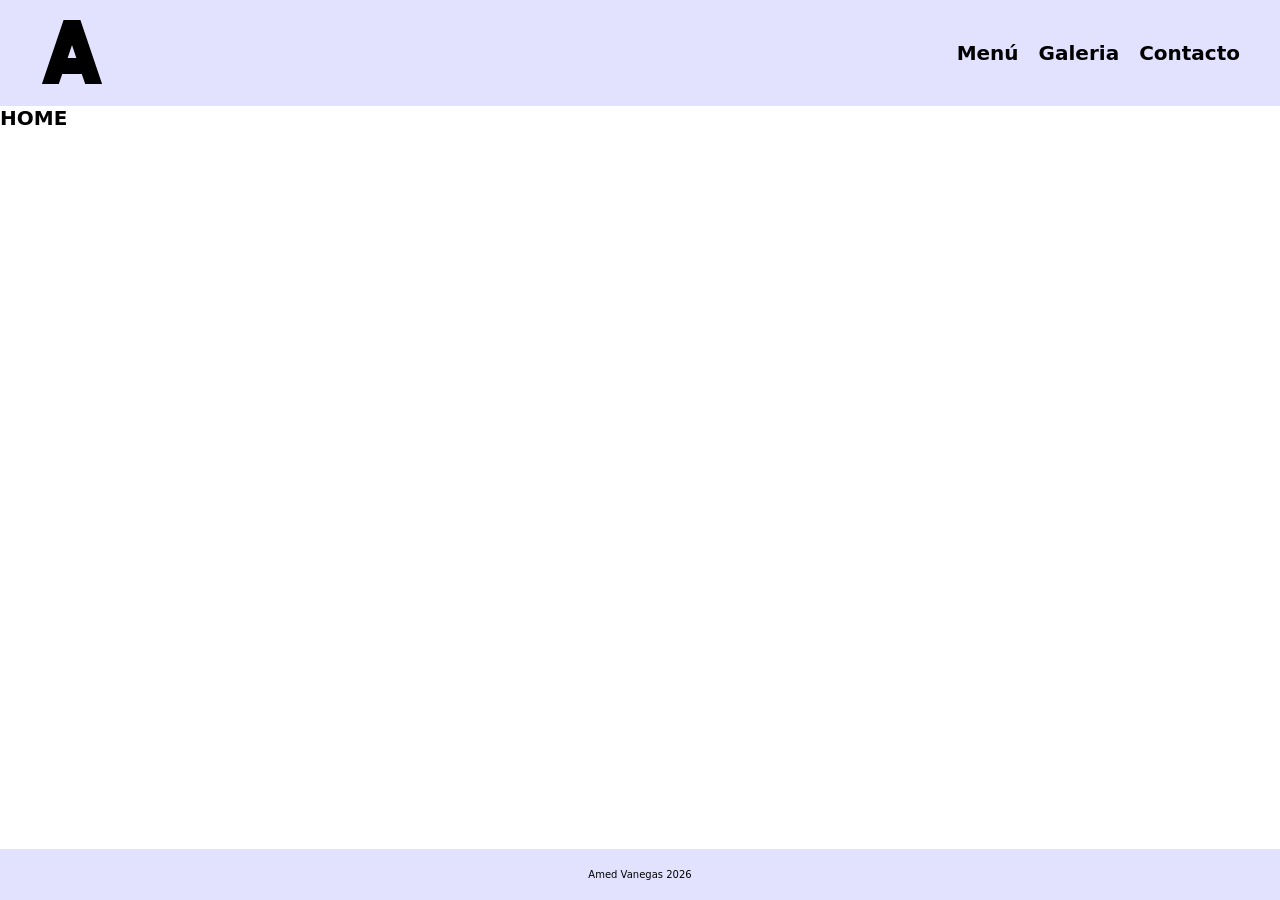
==== index.html @ 14c74140 "header y footer" ====
<!DOCTYPE html>
<html lang="en">

<head>
    <meta charset="UTF-8">
    <meta name="viewport" content="width=device-width, initial-scale=1.0">
    <title>Document</title>
    <link rel="stylesheet" href="/home.css">
    <link rel="stylesheet" href="styles.css ">
</head>

<body>

    <header>
        <nav>

            <div>

                <span class="logo"><img src="/images/a-svgrepo-com.svg" alt=""></span>

            </div>
            <div>
                <ul class="menu_list">
                    <li><a  href="/index.html" class="menu_item">Menú</a></li>
                    <li><a href="/galeria.html" class="menu_item">Galeria</a></li>
                    <li><a href="contacto.html" class="menu_item">Contacto</a></li>


                </ul>

            </div>
        </nav>
    </header>


    <main>
        <h1>HOME</h1>


    </main>


    <footer>

        <p>Amed Vanegas 2026</p>

    </footer>

</body>

</html>
---- styles.css ----
* {
    margin: 0;
    padding: 0;
    box-sizing: border-box;
}

html {
    font-size: 62.5%;
    font-family: system-ui, -apple-system, BlinkMacSystemFont, 'Segoe UI', Roboto, Oxygen, Ubuntu, Cantarell, 'Open Sans', 'Helvetica Neue', sans-serif;
}

.logo {
    padding: 0;
    height: 50px;
    width: 50px;
    display: inline-block;

}

header>nav {
    display: flex;
    padding: 20px 40px;
    background-color: burlywood;
    justify-content: space-between;
    align-items: center;
    background-color: rgb(226, 226, 266);
}

.menu_list {
    display: flex;
    list-style: none;
    gap: 20px;
    justify-content: space-around;
}

.menu_item {
    color: black;
    font-weight: bold;
    font-size: 2rem;

}



body {
    display: flex;
    flex-direction: column;
    min-height: 100vh;

}

a {
    text-decoration: none;

}


footer{
    padding: 20px;
    background-color: rgb(226, 226, 266);
    text-align: center;
    margin-top: auto;
    font-family: 2rem;
}
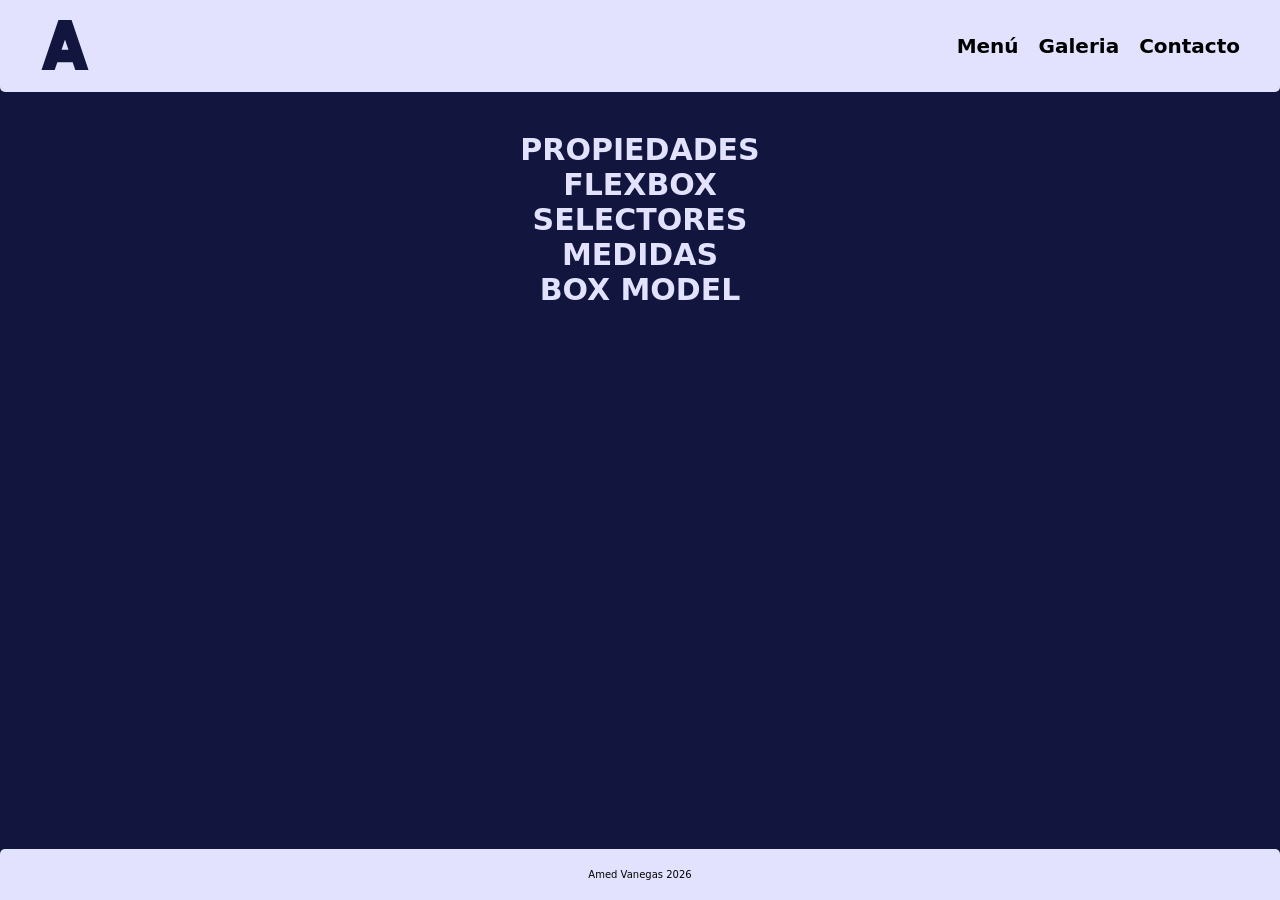
==== commit f2ceb8d8: "galeria completa" ====
--- a/index.html
+++ b/index.html
@@ -16,12 +16,12 @@
 
             <div>
 
-                <span class="logo"><img src="/images/a-svgrepo-com.svg" alt=""></span>
+                <span class="logo"><img src="/images/AZUL.svg" alt=""></span>
 
             </div>
             <div>
                 <ul class="menu_list">
-                    <li><a  href="/index.html" class="menu_item">Menú</a></li>
+                    <li><a href="/index.html" class="menu_item">Menú</a></li>
                     <li><a href="/galeria.html" class="menu_item">Galeria</a></li>
                     <li><a href="contacto.html" class="menu_item">Contacto</a></li>
 
@@ -34,8 +34,25 @@
 
 
     <main>
-        <h1>HOME</h1>
+        <section>
+            <h1>PROPIEDADES</h1>
 
+        </section>
+        <section>
+            <h1>FLEXBOX</h1>
+
+        </section>
+        <section>
+            <h1>SELECTORES</h1>
+
+        </section>
+              <h1>MEDIDAS</h1>
+
+        <section> 
+            <h1>BOX MODEL</h1>
+
+        </section>
+       
 
     </main>
 
--- a/styles.css
+++ b/styles.css
@@ -15,6 +15,13 @@
     width: 50px;
     display: inline-block;
 
+
+}
+
+.logo > img{
+
+    width: 50px;
+    height: 50px;
 }
 
 header>nav {
@@ -24,7 +31,10 @@
     justify-content: space-between;
     align-items: center;
     background-color: rgb(226, 226, 266);
+    border-radius: 0 0 5px 5px;
 }
+
+
 
 .menu_list {
     display: flex;
@@ -46,7 +56,22 @@
     display: flex;
     flex-direction: column;
     min-height: 100vh;
+    background-color: rgb(18, 21, 61);
+    
 
+}
+main{
+    margin: 4rem 2rem;
+}
+
+
+p, h1{
+    color: rgb(226, 226, 266);
+}
+
+h1{
+    font-size: 3rem;
+    text-align: center;
 }
 
 a {
@@ -61,4 +86,10 @@
     text-align: center;
     margin-top: auto;
     font-family: 2rem;
+    border-radius: 5px 5px 0 0;
+    
+}
+
+footer>p{
+    color: black
 }
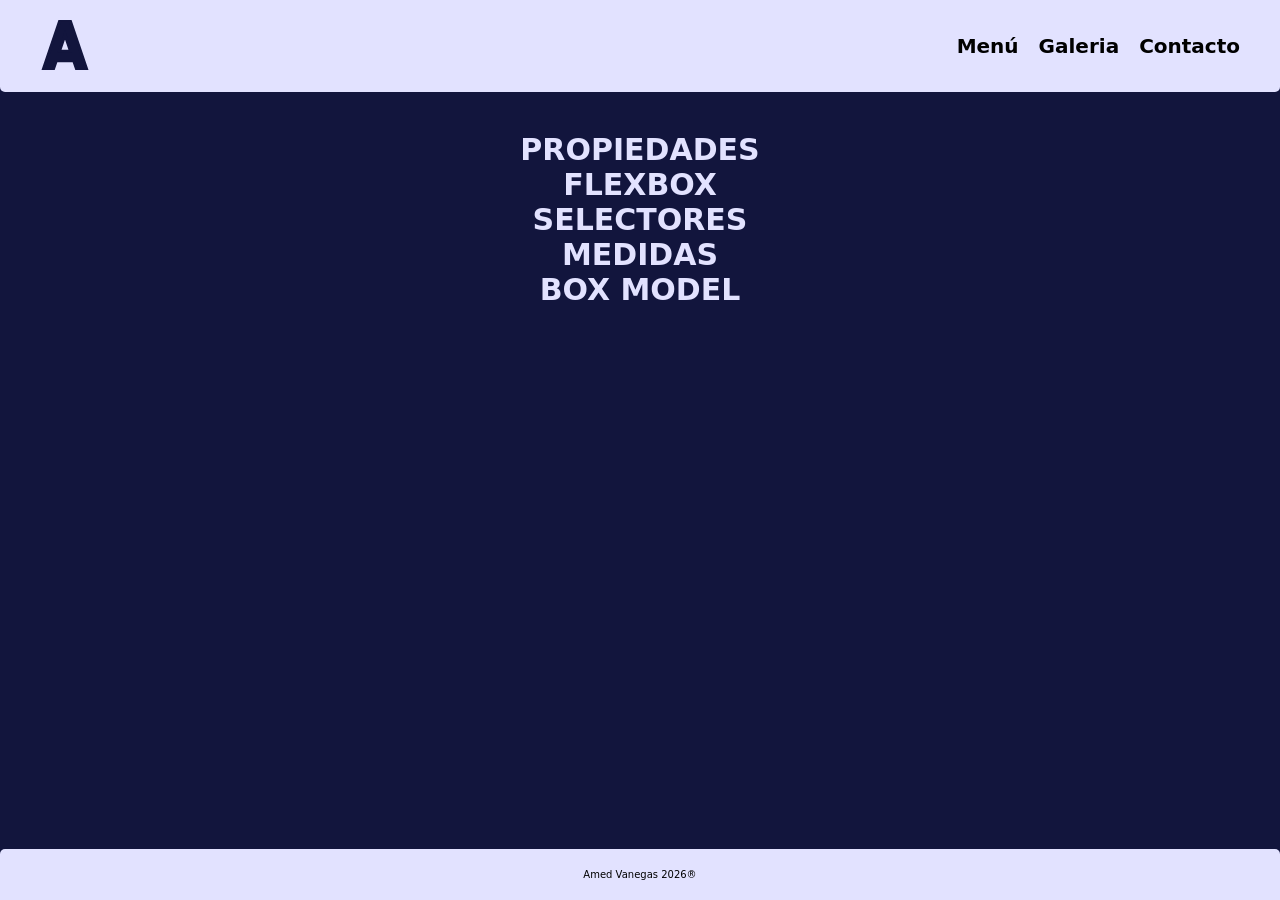
==== commit 41e859d0: "header y footer en todas las paginas, formulario con diseño, todas las paginas linkeadas" ====
--- a/index.html
+++ b/index.html
@@ -4,7 +4,7 @@
 <head>
     <meta charset="UTF-8">
     <meta name="viewport" content="width=device-width, initial-scale=1.0">
-    <title>Document</title>
+    <title>Menú</title>
     <link rel="stylesheet" href="/home.css">
     <link rel="stylesheet" href="styles.css ">
 </head>
@@ -59,7 +59,7 @@
 
     <footer>
 
-        <p>Amed Vanegas 2026</p>
+        <p>Amed Vanegas 2026®</p>
 
     </footer>
 
--- a/styles.css
+++ b/styles.css
@@ -72,6 +72,7 @@
 h1{
     font-size: 3rem;
     text-align: center;
+
 }
 
 a {
@@ -85,7 +86,6 @@
     background-color: rgb(226, 226, 266);
     text-align: center;
     margin-top: auto;
-    font-family: 2rem;
     border-radius: 5px 5px 0 0;
     
 }
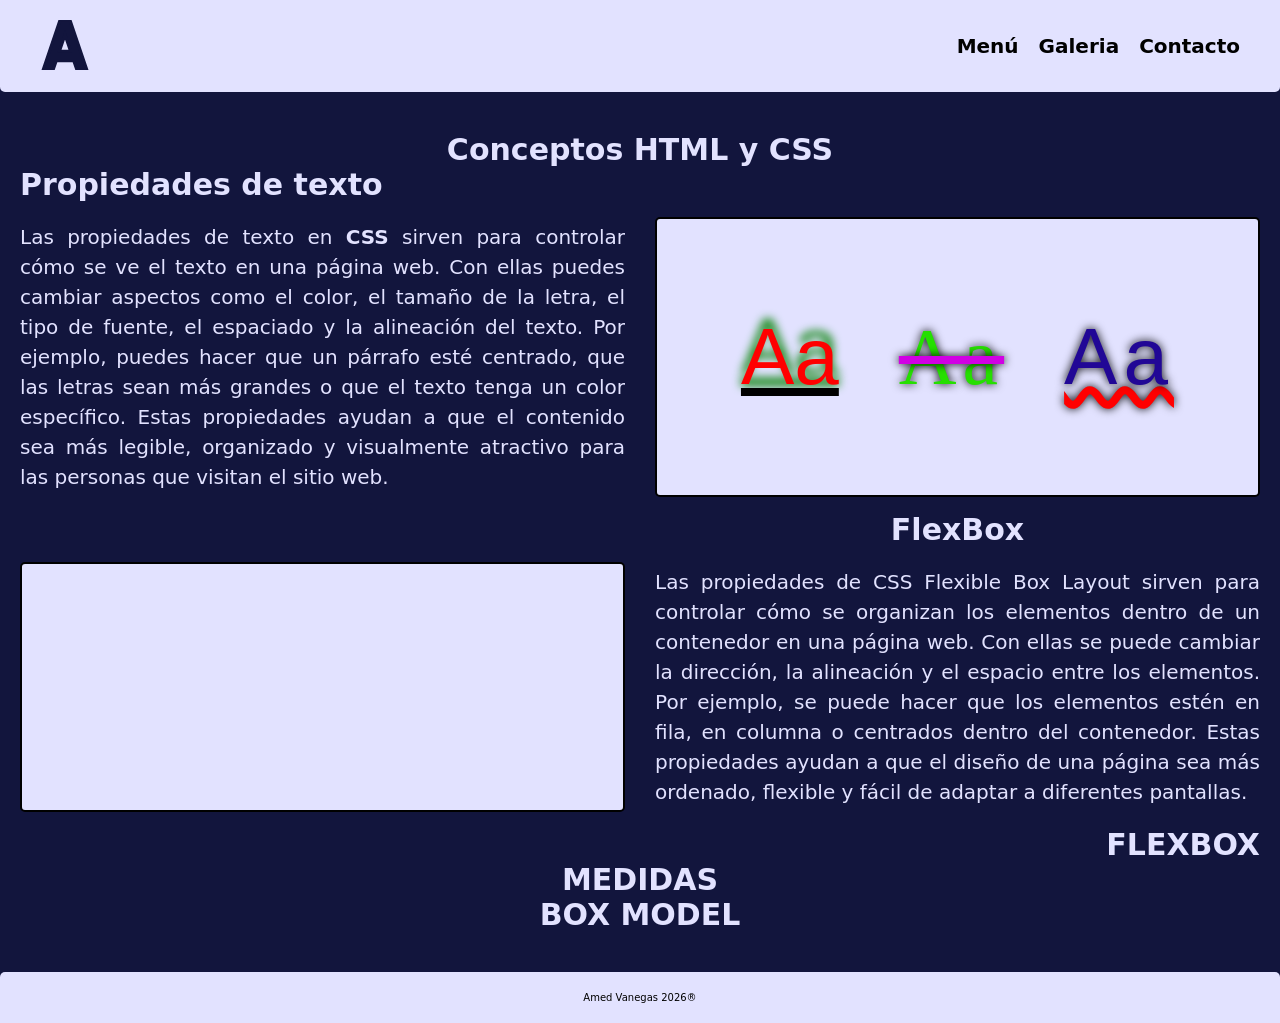
==== commit cdafd803: "menu terminado a la mitad" ====
--- a/index.html
+++ b/index.html
@@ -5,8 +5,9 @@
     <meta charset="UTF-8">
     <meta name="viewport" content="width=device-width, initial-scale=1.0">
     <title>Menú</title>
+    <link rel="stylesheet" href="styles.css ">
     <link rel="stylesheet" href="/home.css">
-    <link rel="stylesheet" href="styles.css ">
+
 </head>
 
 <body>
@@ -34,25 +35,78 @@
 
 
     <main>
-        <section>
-            <h1>PROPIEDADES</h1>
+
+        <h1>Conceptos HTML y CSS</h1>
+        <section class="pt">
+            <div class="text_half">
+                <h2>Propiedades de texto</h2>
+                <p>Las propiedades de texto en <span>CSS</span> sirven para controlar cómo se ve el texto en una página
+                    web. Con
+                    ellas puedes cambiar aspectos como el color, el tamaño de la letra, el tipo de fuente, el espaciado
+                    y la alineación del texto. Por ejemplo, puedes hacer que un párrafo esté centrado, que las letras
+                    sean más grandes o que el texto tenga un color específico. Estas propiedades ayudan a que el
+                    contenido sea más legible, organizado y visualmente atractivo para las personas que visitan el sitio
+                    web.</p>
+            </div>
+
+            <div class="graph">
+
+                <p class="ejm1">
+                    Aa
+
+                </p>
+                <p class="ejm2">
+
+                    Aa
+                </p>
+                <p class="ejm3">
+
+                    Aa
+
+                </p>
+
+
+
+            </div>
 
         </section>
+
+        <section class="ptder">
+            <div class="text_half">
+                <h1>FlexBox</h1>
+                <p>Las propiedades de CSS Flexible Box Layout sirven para controlar cómo se organizan los elementos
+                    dentro
+                    de un contenedor en una página web. Con ellas se puede cambiar la dirección, la alineación y el
+                    espacio
+                    entre los elementos. Por ejemplo, se puede hacer que los elementos estén en fila, en columna o
+                    centrados
+                    dentro del contenedor. Estas propiedades ayudan a que el diseño de una página sea más ordenado,
+                    flexible
+                    y fácil de adaptar a diferentes pantallas.</p>
+            </div>
+            <div class="graphic">
+
+                <div></div>
+                <div></div>
+                <div></div>
+
+
+
+
+            </div>
+        </section>
+
         <section>
-            <h1>FLEXBOX</h1>
+            <h1 class="der">FLEXBOX</h1>
 
         </section>
+        <h1>MEDIDAS</h1>
+
         <section>
-            <h1>SELECTORES</h1>
-
-        </section>
-              <h1>MEDIDAS</h1>
-
-        <section> 
             <h1>BOX MODEL</h1>
 
         </section>
-       
+
 
     </main>
 
--- a/styles.css
+++ b/styles.css
@@ -65,18 +65,19 @@
 }
 
 
-p, h1{
+p, h1, h2{
     color: rgb(226, 226, 266);
 }
 
-h1{
+h1,h2{
     font-size: 3rem;
-    text-align: center;
+    
 
 }
 
 a {
     text-decoration: none;
+    transition: 0.2;
 
 }
 
@@ -92,4 +93,9 @@
 
 footer>p{
     color: black
-}+}
+
+a:hover{
+    text-transform: scale(1.2) ;
+}
+
--- a/home.css
+++ b/home.css
@@ -0,0 +1,92 @@
+div>p{
+    font-size: 2rem;
+    margin: 2rem 0;
+    text-align: justify;
+    line-height: 3rem;
+}
+
+.pt, .ptder{
+    display: flex;
+    justify-content: space-between;
+    gap: 3rem;
+    
+}
+.ptder{
+    flex-direction: row-reverse;
+}
+
+.text_half{
+    width: 50%;
+}
+
+.graph{
+    display: flex;
+    align-items: center;
+    justify-content: center;
+    flex-wrap: wrap;
+    gap: 6rem;
+    
+}
+
+
+
+.graph,.graphic{
+    background-color: rgb(226, 226, 266);
+    width: 50%;
+    border-radius: 5px;
+    border: 2px solid black;
+    margin: 5rem 0 1.5rem 0;
+
+}
+
+
+
+.ejm1{
+    text-align: center;
+    font-size: 8rem;
+    color: rgb(255, 0, 0);
+    font-family: Impact, Haettenschweiler, 'Arial Narrow Bold', sans-serif;
+    text-shadow: 0 -10px 10px green;
+    text-decoration: underline black;
+    
+
+
+}
+
+.ejm2{
+    text-align: center;
+    font-size: 8rem;
+    color: rgb(37, 223, 0);
+    font-family: Cambria, Cochin, Georgia, Times, 'Times New Roman', serif;
+    text-shadow: 0px 0px 10px black;
+    text-decoration: line-through rgb(209, 0, 228);
+    letter-spacing: 6px;
+
+
+
+}
+
+.ejm3{
+
+    text-align: center;
+    font-size: 8rem;
+    color: rgb(33, 7, 150);
+    font-family: 'Lucida Sans', 'Lucida Sans Regular', 'Lucida Grande', 'Lucida Sans Unicode', Geneva, Verdana, sans-serif;
+    text-shadow: 0px 0px 10px black;
+    text-decoration: underline wavy rgb(255, 0, 0);
+    letter-spacing: 6px;
+
+
+}
+
+
+span{
+    font-weight: bold;
+}
+.der{
+    text-align: end;
+}
+
+h1{
+    text-align: center;
+}
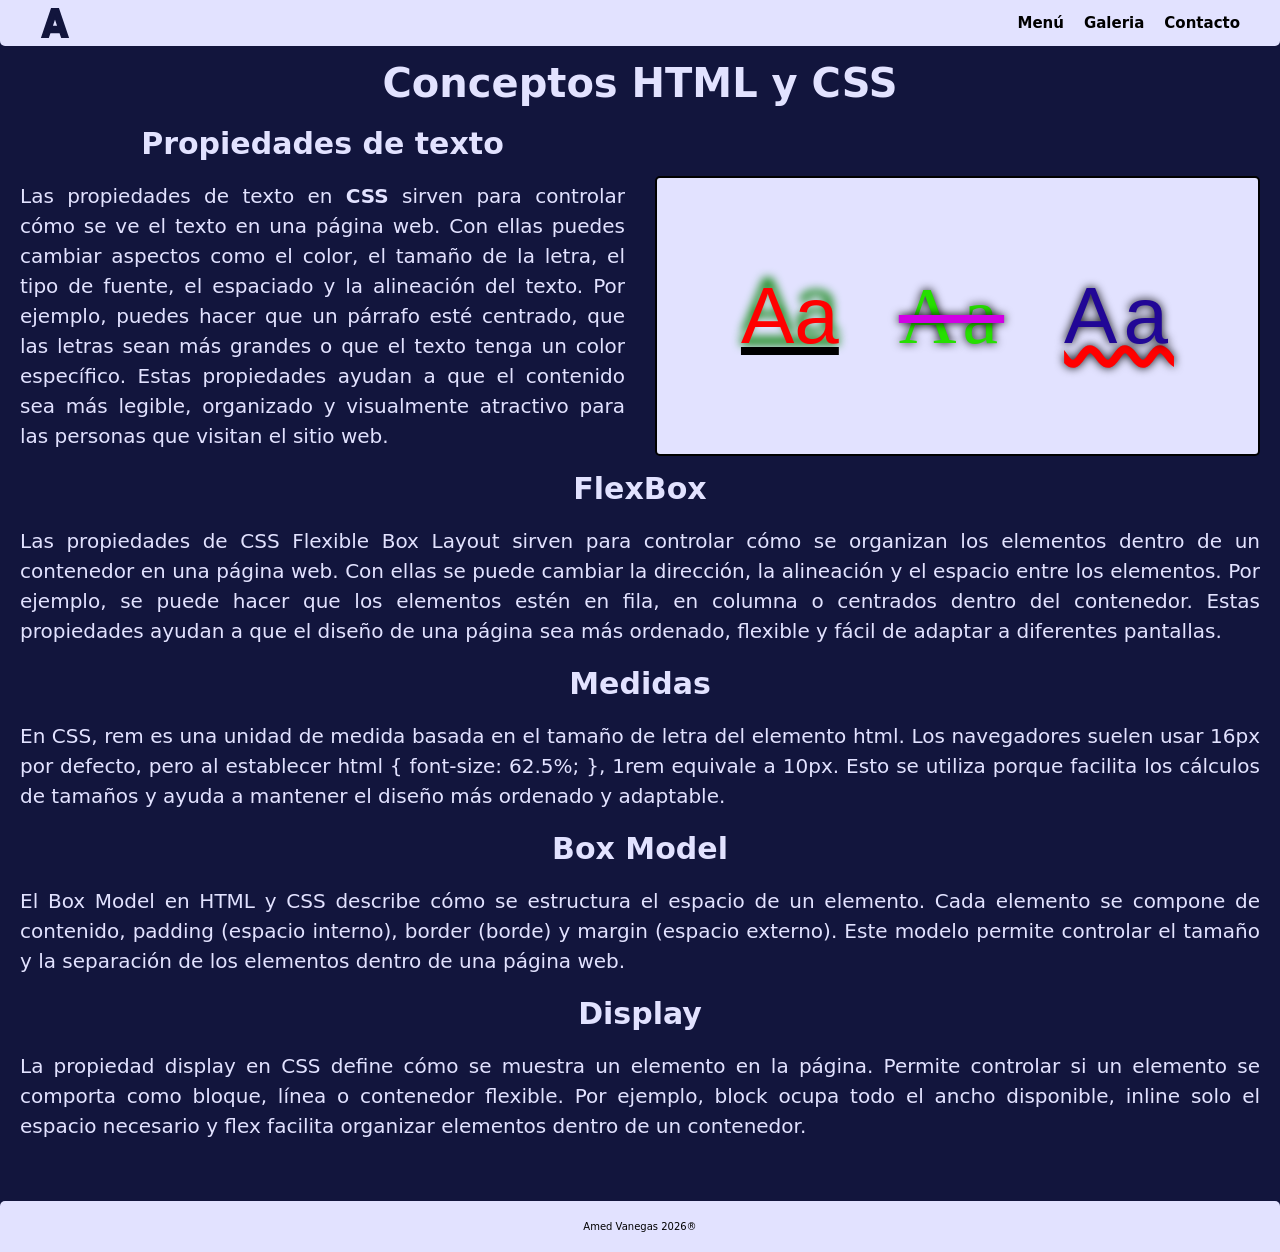
==== commit 8af60b19: "arregle el menu" ====
--- a/index.html
+++ b/index.html
@@ -13,28 +13,38 @@
 <body>
 
     <header>
+
+
+
+
+        <div class="logo">
+
+            <span class="logo"><img src="/images/AZUL.svg" alt=""></span>
+
+        </div>
+
         <nav>
 
-            <div>
-
-                <span class="logo"><img src="/images/AZUL.svg" alt=""></span>
-
-            </div>
-            <div>
+            <div class="menu">
                 <ul class="menu_list">
                     <li><a href="/index.html" class="menu_item">Menú</a></li>
                     <li><a href="/galeria.html" class="menu_item">Galeria</a></li>
                     <li><a href="contacto.html" class="menu_item">Contacto</a></li>
 
+                </ul>
+                <img class="menu_icon" src="/images/bars-solid-full.svg" alt="">
 
-                </ul>
+
 
             </div>
+
         </nav>
     </header>
 
 
     <main>
+
+
 
         <h1>Conceptos HTML y CSS</h1>
         <section class="pt">
@@ -71,9 +81,9 @@
 
         </section>
 
-        <section class="ptder">
-            <div class="text_half">
-                <h1>FlexBox</h1>
+        <section class="pt">
+            <div class="">
+                <h2>FlexBox</h2>
                 <p>Las propiedades de CSS Flexible Box Layout sirven para controlar cómo se organizan los elementos
                     dentro
                     de un contenedor en una página web. Con ellas se puede cambiar la dirección, la alineación y el
@@ -84,26 +94,42 @@
                     flexible
                     y fácil de adaptar a diferentes pantallas.</p>
             </div>
-            <div class="graphic">
 
-                <div></div>
-                <div></div>
-                <div></div>
+        </section>
+
+        <section class="pt">
+
+            <div>
+                <h2>Medidas</h2>
+                <p>En CSS, rem es una unidad de medida basada en el tamaño de letra del elemento html. Los navegadores
+                    suelen
+                    usar 16px por defecto, pero al establecer html { font-size: 62.5%; }, 1rem equivale a 10px. Esto se
+                    utiliza
+                    porque facilita los cálculos de tamaños y ayuda a mantener el diseño más ordenado y adaptable.</p>
+
+            </div>
+
+        </section>
 
 
+        <section class="pt">
 
+            <div>
+                <h2>Box Model</h2>
+                <p>El Box Model en HTML y CSS describe cómo se estructura el espacio de un elemento. Cada elemento se
+                    compone de contenido, padding (espacio interno), border (borde) y margin (espacio externo). Este
+                    modelo
+                    permite controlar el tamaño y la separación de los elementos dentro de una página web.</p>
+            </div>
 
-            </div>
         </section>
 
-        <section>
-            <h1 class="der">FLEXBOX</h1>
+        <section class="pt">
 
-        </section>
-        <h1>MEDIDAS</h1>
-
-        <section>
-            <h1>BOX MODEL</h1>
+            <div>
+                <h2>Display</h2>
+                <p>La propiedad display en CSS define cómo se muestra un elemento en la página. Permite controlar si un elemento se comporta como bloque, línea o contenedor flexible. Por ejemplo, block ocupa todo el ancho disponible, inline solo el espacio necesario y flex facilita organizar elementos dentro de un contenedor.</p>
+            </div>
 
         </section>
 
--- a/styles.css
+++ b/styles.css
@@ -11,27 +11,29 @@
 
 .logo {
     padding: 0;
-    height: 50px;
-    width: 50px;
+    height: 30px;
+    width: 30px;
     display: inline-block;
 
 
 }
 
-.logo > img{
+.logo>img {
 
-    width: 50px;
-    height: 50px;
+    width: 30px;
+    height: 30px;
 }
 
-header>nav {
+header {
     display: flex;
-    padding: 20px 40px;
+    padding: 8px 40px;
     background-color: burlywood;
     justify-content: space-between;
     align-items: center;
     background-color: rgb(226, 226, 266);
     border-radius: 0 0 5px 5px;
+    position: fixed;
+    width: 100%;
 }
 
 
@@ -46,7 +48,7 @@
 .menu_item {
     color: black;
     font-weight: bold;
-    font-size: 2rem;
+    font-size: 1.5rem;
 
 }
 
@@ -57,22 +59,31 @@
     flex-direction: column;
     min-height: 100vh;
     background-color: rgb(18, 21, 61);
-    
+
 
 }
-main{
+
+main {
     margin: 4rem 2rem;
 }
 
 
-p, h1, h2{
+p,
+h1,
+h2 {
     color: rgb(226, 226, 266);
 }
 
-h1,h2{
+h2 {
     font-size: 3rem;
-    
+    text-align: center;
 
+
+}
+
+h1{
+    font-size: 4rem;
+    margin: 2rem 0;
 }
 
 a {
@@ -82,20 +93,74 @@
 }
 
 
-footer{
+footer {
     padding: 20px;
     background-color: rgb(226, 226, 266);
     text-align: center;
     margin-top: auto;
     border-radius: 5px 5px 0 0;
-    
+
 }
 
-footer>p{
+footer>p {
     color: black
 }
 
-a:hover{
-    text-transform: scale(1.2) ;
+a:hover {
+    text-transform: scale(1.2);
 }
 
+
+
+
+.menu_icon {
+
+    display: none;
+    width: 50px;
+
+
+}
+
+
+
+.menu_icon{
+    display: none;
+}
+
+@media (max-width: 600px) {
+
+    .logo {
+        padding: 0;
+        height: 50px;
+        width: 50px;
+
+
+    }
+
+    .logo>img {
+
+        width: 50px;
+        height: 50px;
+    }
+
+    .menu_item {
+
+        display: none;
+
+    }
+    
+
+    .menu_icon {
+
+        display: block;
+
+    }
+
+    header{
+        flex-direction: row-reverse;
+    }
+
+
+
+
+}
--- a/home.css
+++ b/home.css
@@ -5,15 +5,14 @@
     line-height: 3rem;
 }
 
-.pt, .ptder{
+.pt{
     display: flex;
     justify-content: space-between;
     gap: 3rem;
     
 }
-.ptder{
-    flex-direction: row-reverse;
-}
+
+
 
 .text_half{
     width: 50%;
@@ -25,19 +24,16 @@
     justify-content: center;
     flex-wrap: wrap;
     gap: 6rem;
+    background-color: rgb(226, 226, 266);
+    width: 50%;
+    border-radius: 5px;
+    border: 2px solid black;
+    margin: 5rem 0 1.5rem 0;
     
 }
 
 
 
-.graph,.graphic{
-    background-color: rgb(226, 226, 266);
-    width: 50%;
-    border-radius: 5px;
-    border: 2px solid black;
-    margin: 5rem 0 1.5rem 0;
-
-}
 
 
 
@@ -83,10 +79,13 @@
 span{
     font-weight: bold;
 }
-.der{
-    text-align: end;
-}
+
+
 
 h1{
     text-align: center;
+}
+
+img{
+    width: 100%;
 }
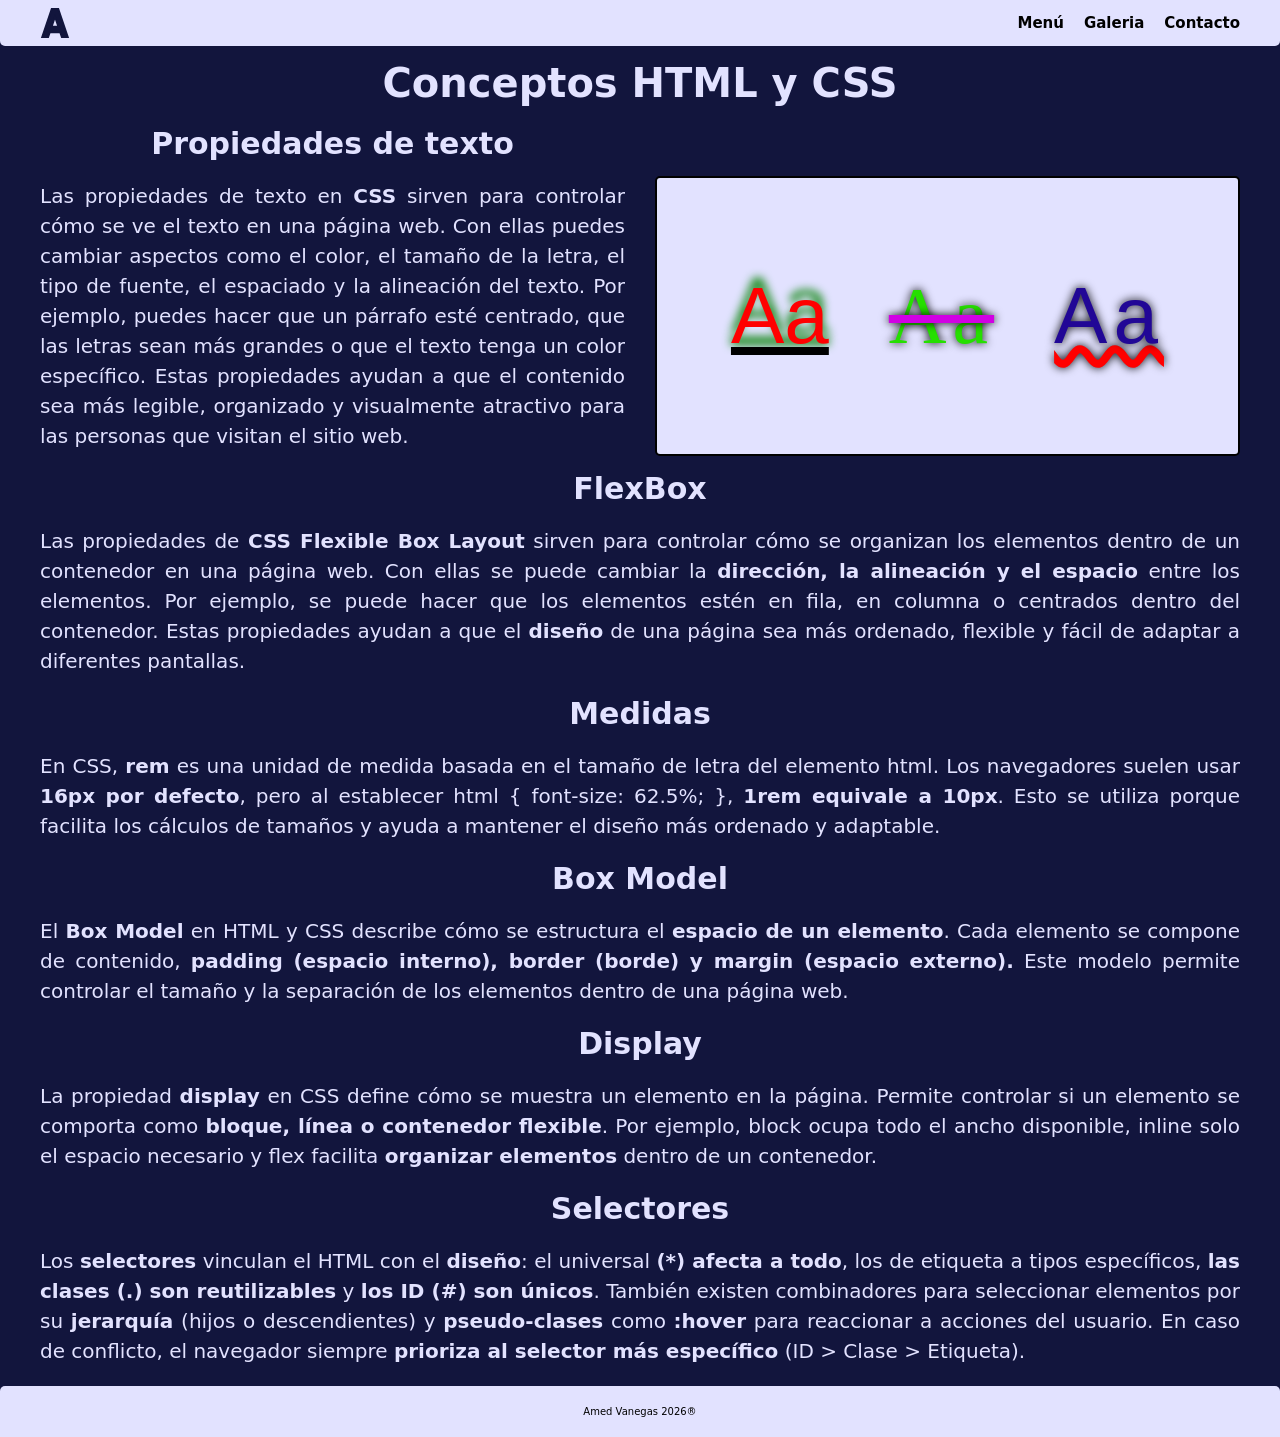
==== commit 136c6b31: "arreglo bug galeria y index completo" ====
--- a/index.html
+++ b/index.html
@@ -15,8 +15,6 @@
     <header>
 
 
-
-
         <div class="logo">
 
             <span class="logo"><img src="/images/AZUL.svg" alt=""></span>
@@ -30,26 +28,26 @@
                     <li><a href="/index.html" class="menu_item">Menú</a></li>
                     <li><a href="/galeria.html" class="menu_item">Galeria</a></li>
                     <li><a href="contacto.html" class="menu_item">Contacto</a></li>
+                </ul>
 
-                </ul>
                 <img class="menu_icon" src="/images/bars-solid-full.svg" alt="">
-
-
 
             </div>
 
         </nav>
+
     </header>
-
 
     <main>
 
+        <h1>Conceptos HTML y CSS</h1>
 
+        <section class="pt">
 
-        <h1>Conceptos HTML y CSS</h1>
-        <section class="pt">
             <div class="text_half">
+
                 <h2>Propiedades de texto</h2>
+
                 <p>Las propiedades de texto en <span>CSS</span> sirven para controlar cómo se ve el texto en una página
                     web. Con
                     ellas puedes cambiar aspectos como el color, el tamaño de la letra, el tipo de fuente, el espaciado
@@ -57,6 +55,7 @@
                     sean más grandes o que el texto tenga un color específico. Estas propiedades ayudan a que el
                     contenido sea más legible, organizado y visualmente atractivo para las personas que visitan el sitio
                     web.</p>
+
             </div>
 
             <div class="graph">
@@ -75,24 +74,24 @@
 
                 </p>
 
-
-
             </div>
 
         </section>
 
         <section class="pt">
+
             <div class="">
+
                 <h2>FlexBox</h2>
-                <p>Las propiedades de CSS Flexible Box Layout sirven para controlar cómo se organizan los elementos
-                    dentro
-                    de un contenedor en una página web. Con ellas se puede cambiar la dirección, la alineación y el
-                    espacio
-                    entre los elementos. Por ejemplo, se puede hacer que los elementos estén en fila, en columna o
-                    centrados
-                    dentro del contenedor. Estas propiedades ayudan a que el diseño de una página sea más ordenado,
-                    flexible
-                    y fácil de adaptar a diferentes pantallas.</p>
+                <p>Las propiedades de <span>CSS Flexible Box Layout</span> sirven para controlar cómo se organizan los
+                    elementos dentro de un contenedor en una página web. Con ellas se puede cambiar la <span>dirección,
+                        la alineación y el
+                        espacio</span> entre los elementos. Por ejemplo, se puede hacer que los elementos estén en fila,
+                    en columna o
+                    centrados dentro del contenedor. Estas propiedades ayudan a que el <span>diseño</span> de una página
+                    sea más ordenado,
+                    flexible y fácil de adaptar a diferentes pantallas.</p>
+
             </div>
 
         </section>
@@ -100,10 +99,13 @@
         <section class="pt">
 
             <div>
+
                 <h2>Medidas</h2>
-                <p>En CSS, rem es una unidad de medida basada en el tamaño de letra del elemento html. Los navegadores
+                <p>En CSS, <span>rem</span> es una unidad de medida basada en el tamaño de letra del elemento html. Los
+                    navegadores
                     suelen
-                    usar 16px por defecto, pero al establecer html { font-size: 62.5%; }, 1rem equivale a 10px. Esto se
+                    usar <span>16px por defecto</span>, pero al establecer html { font-size: 62.5%; }, <span>1rem
+                        equivale a 10px</span>. Esto se
                     utiliza
                     porque facilita los cálculos de tamaños y ayuda a mantener el diseño más ordenado y adaptable.</p>
 
@@ -111,15 +113,16 @@
 
         </section>
 
-
         <section class="pt">
 
             <div>
+
                 <h2>Box Model</h2>
-                <p>El Box Model en HTML y CSS describe cómo se estructura el espacio de un elemento. Cada elemento se
-                    compone de contenido, padding (espacio interno), border (borde) y margin (espacio externo). Este
+                <p>El <span>Box Model</span> en HTML y CSS describe cómo se estructura el <span>espacio de un elemento</span>. Cada elemento se
+                    compone de contenido, <span>padding (espacio interno), border (borde) y margin (espacio externo).</span> Este
                     modelo
                     permite controlar el tamaño y la separación de los elementos dentro de una página web.</p>
+
             </div>
 
         </section>
@@ -127,8 +130,28 @@
         <section class="pt">
 
             <div>
+
                 <h2>Display</h2>
-                <p>La propiedad display en CSS define cómo se muestra un elemento en la página. Permite controlar si un elemento se comporta como bloque, línea o contenedor flexible. Por ejemplo, block ocupa todo el ancho disponible, inline solo el espacio necesario y flex facilita organizar elementos dentro de un contenedor.</p>
+                <p>La propiedad <span>display</span> en CSS define cómo se muestra un elemento en la página. Permite controlar si un
+                    elemento se comporta como <span>bloque, línea o contenedor flexible</span>. Por ejemplo, block ocupa todo el
+                    ancho disponible, inline solo el espacio necesario y flex facilita <span>organizar elementos</span> dentro de un
+                    contenedor.</p>
+
+            </div>
+
+        </section>
+
+        <section class="pt">
+
+            <div>
+
+                <h2>Selectores</h2>
+                <p>Los <span>selectores</span> vinculan el HTML con el <span>diseño</span>: el universal <span>(*) afecta a todo</span>, los de etiqueta a
+                    tipos específicos, <span>las clases (.) son reutilizables</span> y <span>los ID (#) son únicos</span>. También existen
+                    combinadores para seleccionar elementos por su <span>jerarquía</span> (hijos o descendientes) y <span>pseudo-clases</span>
+                    como <span>:hover</span> para reaccionar a acciones del usuario. En caso de conflicto, el navegador siempre
+                    <span>prioriza al selector más específico</span> (ID > Clase > Etiqueta).</p>
+
             </div>
 
         </section>
--- a/styles.css
+++ b/styles.css
@@ -34,6 +34,9 @@
     border-radius: 0 0 5px 5px;
     position: fixed;
     width: 100%;
+    z-index: 1000;
+    top: 0;
+
 }
 
 
@@ -59,12 +62,13 @@
     flex-direction: column;
     min-height: 100vh;
     background-color: rgb(18, 21, 61);
+    
 
 
 }
 
 main {
-    margin: 4rem 2rem;
+    margin:  4rem 4rem  0  4rem;
 }
 
 
@@ -81,15 +85,20 @@
 
 }
 
-h1{
+h1 {
     font-size: 4rem;
     margin: 2rem 0;
 }
 
 a {
     text-decoration: none;
-    transition: 0.2;
+    transition: color 0.2s;
 
+}
+
+a:hover{
+
+    color: grey;
 }
 
 
@@ -106,13 +115,6 @@
     color: black
 }
 
-a:hover {
-    text-transform: scale(1.2);
-}
-
-
-
-
 .menu_icon {
 
     display: none;
@@ -123,9 +125,10 @@
 
 
 
-.menu_icon{
+.menu_icon {
     display: none;
 }
+
 
 @media (max-width: 600px) {
 
@@ -148,7 +151,7 @@
         display: none;
 
     }
-    
+
 
     .menu_icon {
 
@@ -156,11 +159,16 @@
 
     }
 
-    header{
+    header {
         flex-direction: row-reverse;
+        
+    }   
+
+    main{
+
+        margin: 8rem 4rem 0 4rem;
     }
 
 
 
-
 }
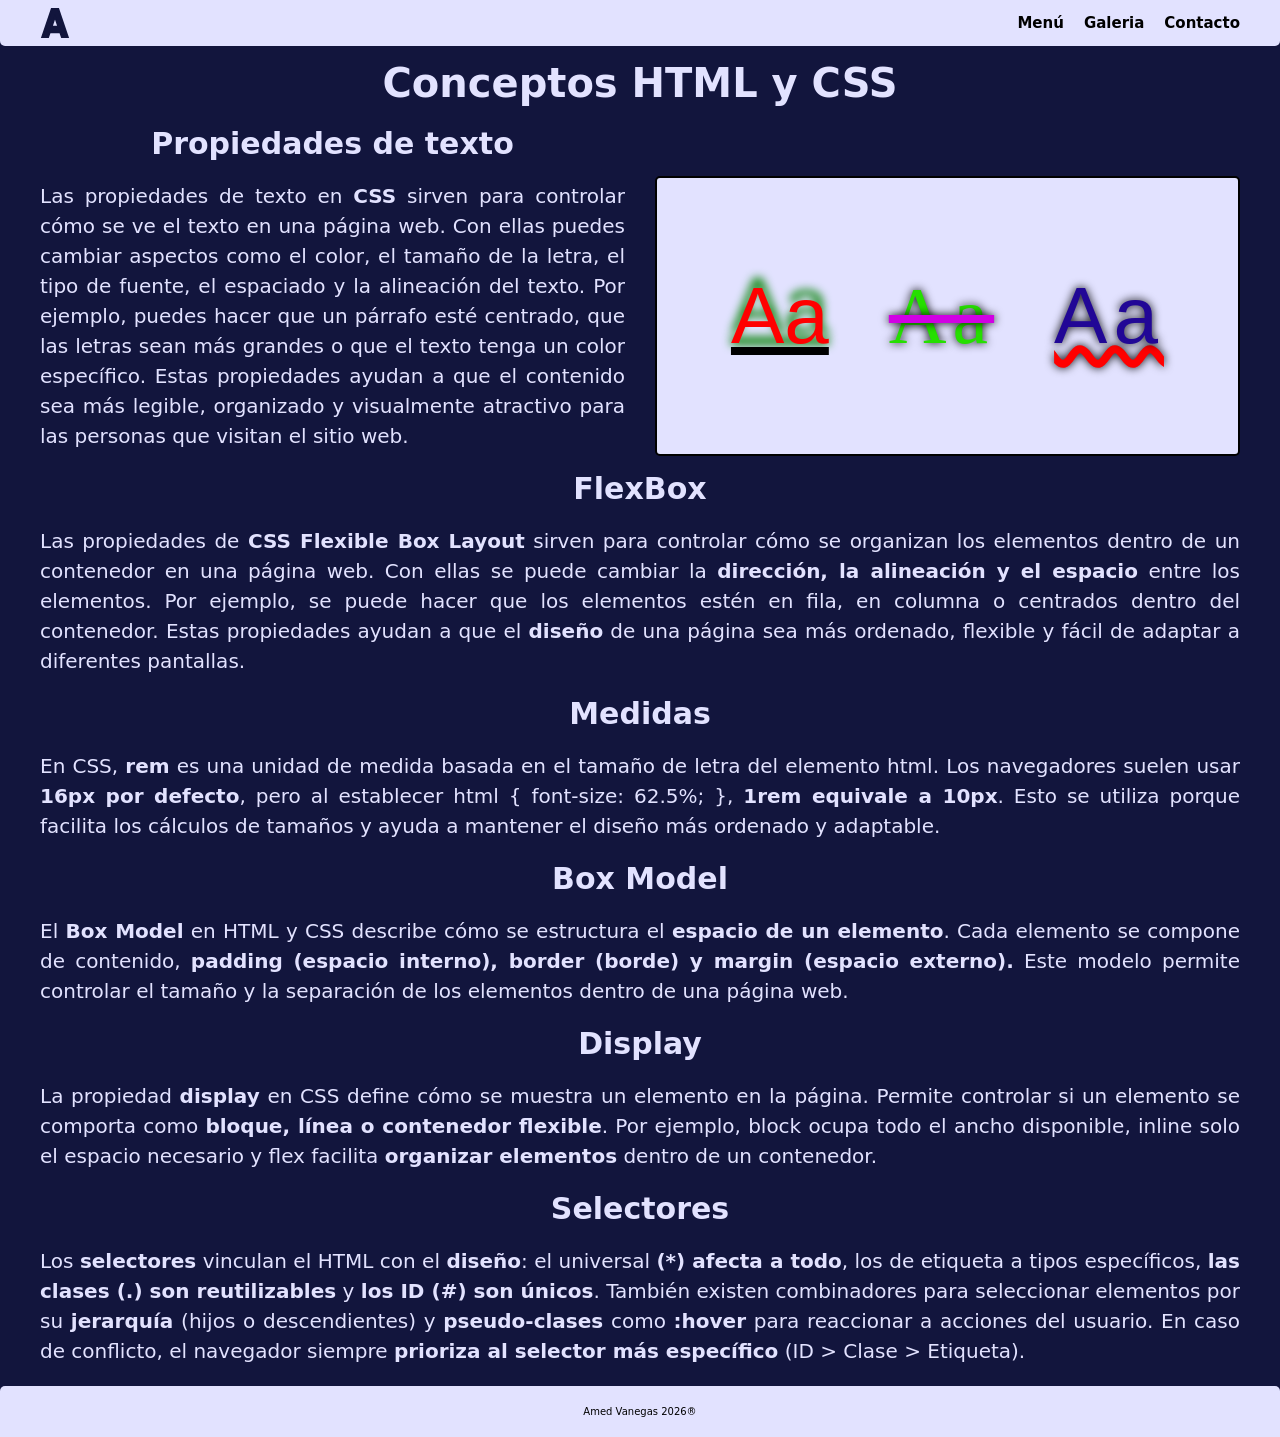
==== commit 5130f7c9: "menu desplegable y lineas menu" ====
--- a/index.html
+++ b/index.html
@@ -21,20 +21,21 @@
 
         </div>
 
-        <nav>
+        <input type="checkbox" id="toggle__menu">
+        <label for="toggle__menu">
+            <img class="menu_icon" src="/images/bars-solid-full.svg" alt="">
+        </label>
 
-            <div class="menu">
-                <ul class="menu_list">
-                    <li><a href="/index.html" class="menu_item">Menú</a></li>
-                    <li><a href="/galeria.html" class="menu_item">Galeria</a></li>
-                    <li><a href="contacto.html" class="menu_item">Contacto</a></li>
-                </ul>
+        <nav class="menu">
 
-                <img class="menu_icon" src="/images/bars-solid-full.svg" alt="">
-
-            </div>
+            <ul class="menu_list">
+                <li><a href="/index.html" class="menu_item">Menú</a></li>
+                <li><a href="/galeria.html" class="menu_item">Galeria</a></li>
+                <li><a href="contacto.html" class="menu_item">Contacto</a></li>
+            </ul>
 
         </nav>
+
 
     </header>
 
@@ -118,8 +119,10 @@
             <div>
 
                 <h2>Box Model</h2>
-                <p>El <span>Box Model</span> en HTML y CSS describe cómo se estructura el <span>espacio de un elemento</span>. Cada elemento se
-                    compone de contenido, <span>padding (espacio interno), border (borde) y margin (espacio externo).</span> Este
+                <p>El <span>Box Model</span> en HTML y CSS describe cómo se estructura el <span>espacio de un
+                        elemento</span>. Cada elemento se
+                    compone de contenido, <span>padding (espacio interno), border (borde) y margin (espacio
+                        externo).</span> Este
                     modelo
                     permite controlar el tamaño y la separación de los elementos dentro de una página web.</p>
 
@@ -132,9 +135,12 @@
             <div>
 
                 <h2>Display</h2>
-                <p>La propiedad <span>display</span> en CSS define cómo se muestra un elemento en la página. Permite controlar si un
-                    elemento se comporta como <span>bloque, línea o contenedor flexible</span>. Por ejemplo, block ocupa todo el
-                    ancho disponible, inline solo el espacio necesario y flex facilita <span>organizar elementos</span> dentro de un
+                <p>La propiedad <span>display</span> en CSS define cómo se muestra un elemento en la página. Permite
+                    controlar si un
+                    elemento se comporta como <span>bloque, línea o contenedor flexible</span>. Por ejemplo, block ocupa
+                    todo el
+                    ancho disponible, inline solo el espacio necesario y flex facilita <span>organizar elementos</span>
+                    dentro de un
                     contenedor.</p>
 
             </div>
@@ -146,11 +152,16 @@
             <div>
 
                 <h2>Selectores</h2>
-                <p>Los <span>selectores</span> vinculan el HTML con el <span>diseño</span>: el universal <span>(*) afecta a todo</span>, los de etiqueta a
-                    tipos específicos, <span>las clases (.) son reutilizables</span> y <span>los ID (#) son únicos</span>. También existen
-                    combinadores para seleccionar elementos por su <span>jerarquía</span> (hijos o descendientes) y <span>pseudo-clases</span>
-                    como <span>:hover</span> para reaccionar a acciones del usuario. En caso de conflicto, el navegador siempre
-                    <span>prioriza al selector más específico</span> (ID > Clase > Etiqueta).</p>
+                <p>Los <span>selectores</span> vinculan el HTML con el <span>diseño</span>: el universal <span>(*)
+                        afecta a todo</span>, los de etiqueta a
+                    tipos específicos, <span>las clases (.) son reutilizables</span> y <span>los ID (#) son
+                        únicos</span>. También existen
+                    combinadores para seleccionar elementos por su <span>jerarquía</span> (hijos o descendientes) y
+                    <span>pseudo-clases</span>
+                    como <span>:hover</span> para reaccionar a acciones del usuario. En caso de conflicto, el navegador
+                    siempre
+                    <span>prioriza al selector más específico</span> (ID > Clase > Etiqueta).
+                </p>
 
             </div>
 
--- a/styles.css
+++ b/styles.css
@@ -13,9 +13,7 @@
     padding: 0;
     height: 30px;
     width: 30px;
-    display: inline-block;
-
-
+    display: inline-block
 }
 
 .logo>img {
@@ -26,16 +24,17 @@
 
 header {
     display: flex;
-    padding: 8px 40px;
-    background-color: burlywood;
+    padding: 0.8rem 4rem;
     justify-content: space-between;
     align-items: center;
     background-color: rgb(226, 226, 266);
     border-radius: 0 0 5px 5px;
-    position: fixed;
     width: 100%;
     z-index: 1000;
     top: 0;
+    height: 4.6rem;
+    position: fixed;
+
 
 }
 
@@ -45,14 +44,15 @@
     display: flex;
     list-style: none;
     gap: 20px;
-    justify-content: space-around;
+
 }
 
 .menu_item {
     color: black;
     font-weight: bold;
     font-size: 1.5rem;
-
+    text-decoration: none;
+    transition: color 0.2s
 }
 
 
@@ -62,13 +62,13 @@
     flex-direction: column;
     min-height: 100vh;
     background-color: rgb(18, 21, 61);
-    
+
 
 
 }
 
 main {
-    margin:  4rem 4rem  0  4rem;
+    margin: 4rem 4rem 0 4rem;
 }
 
 
@@ -90,13 +90,8 @@
     margin: 2rem 0;
 }
 
-a {
-    text-decoration: none;
-    transition: color 0.2s;
-
-}
-
-a:hover{
+
+.menu_item:hover {
 
     color: grey;
 }
@@ -115,19 +110,18 @@
     color: black
 }
 
+#toggle__menu,
 .menu_icon {
 
     display: none;
     width: 50px;
-
-
-}
-
-
-
-.menu_icon {
-    display: none;
-}
+    height: 100%;
+
+
+}
+
+
+
 
 
 @media (max-width: 600px) {
@@ -146,29 +140,82 @@
         height: 50px;
     }
 
-    .menu_item {
-
-        display: none;
-
-    }
-
+    .menu {
+        position: absolute;
+        top: 6.6em;
+        left: 0;
+        width: 0;
+        height: 0;
+        overflow: hidden;
+        opacity: 0;
+        border-radius: 0px 0px 5rem 0px;
+        transition: width 0.3s ease, height 0.3s ease, opacity 0.3s ease, border-radius 0.3s ease;
+
+    }
+
+
+
+    .menu_list {
+        background-color: rgb(226, 226, 266);
+        width: 100%;
+        height: 20rem;
+        flex-direction: column;
+        justify-content: center;
+        align-items: center;
+        position: absolute;
+        left: 0;
+        top: 0;
+        border-bottom: 1px solid rgb(18, 21, 61);
+        
+
+    }
+
+    .menu_list li {
+        width: 100%; 
+        text-align: center;
+        padding: 1.5rem 0;
+        border-bottom: 1px solid rgb(18, 21, 61);
+
+    
+    }
+
+     .menu_list li:last-child {
+        border-bottom: none;
+    }
 
     .menu_icon {
 
         display: block;
-
-    }
+        cursor: pointer;
+
+    }
+
+    #toggle__menu:checked ~ .menu{
+        height: 20rem;
+        width: 100%;
+        opacity: 1;
+        border-radius: 0px 0px 0px 0px;
+    }
+
+   
 
     header {
         flex-direction: row-reverse;
-        
-    }   
-
-    main{
+        height: 6.6rem;
+        transition: border-radius 0.3s ease;
+
+    }
+
+   header:has(#toggle__menu:checked) {
+        border-radius: 0 0 0 0;
+    }
+
+    main {
 
         margin: 8rem 4rem 0 4rem;
     }
 
 
 
+
 }
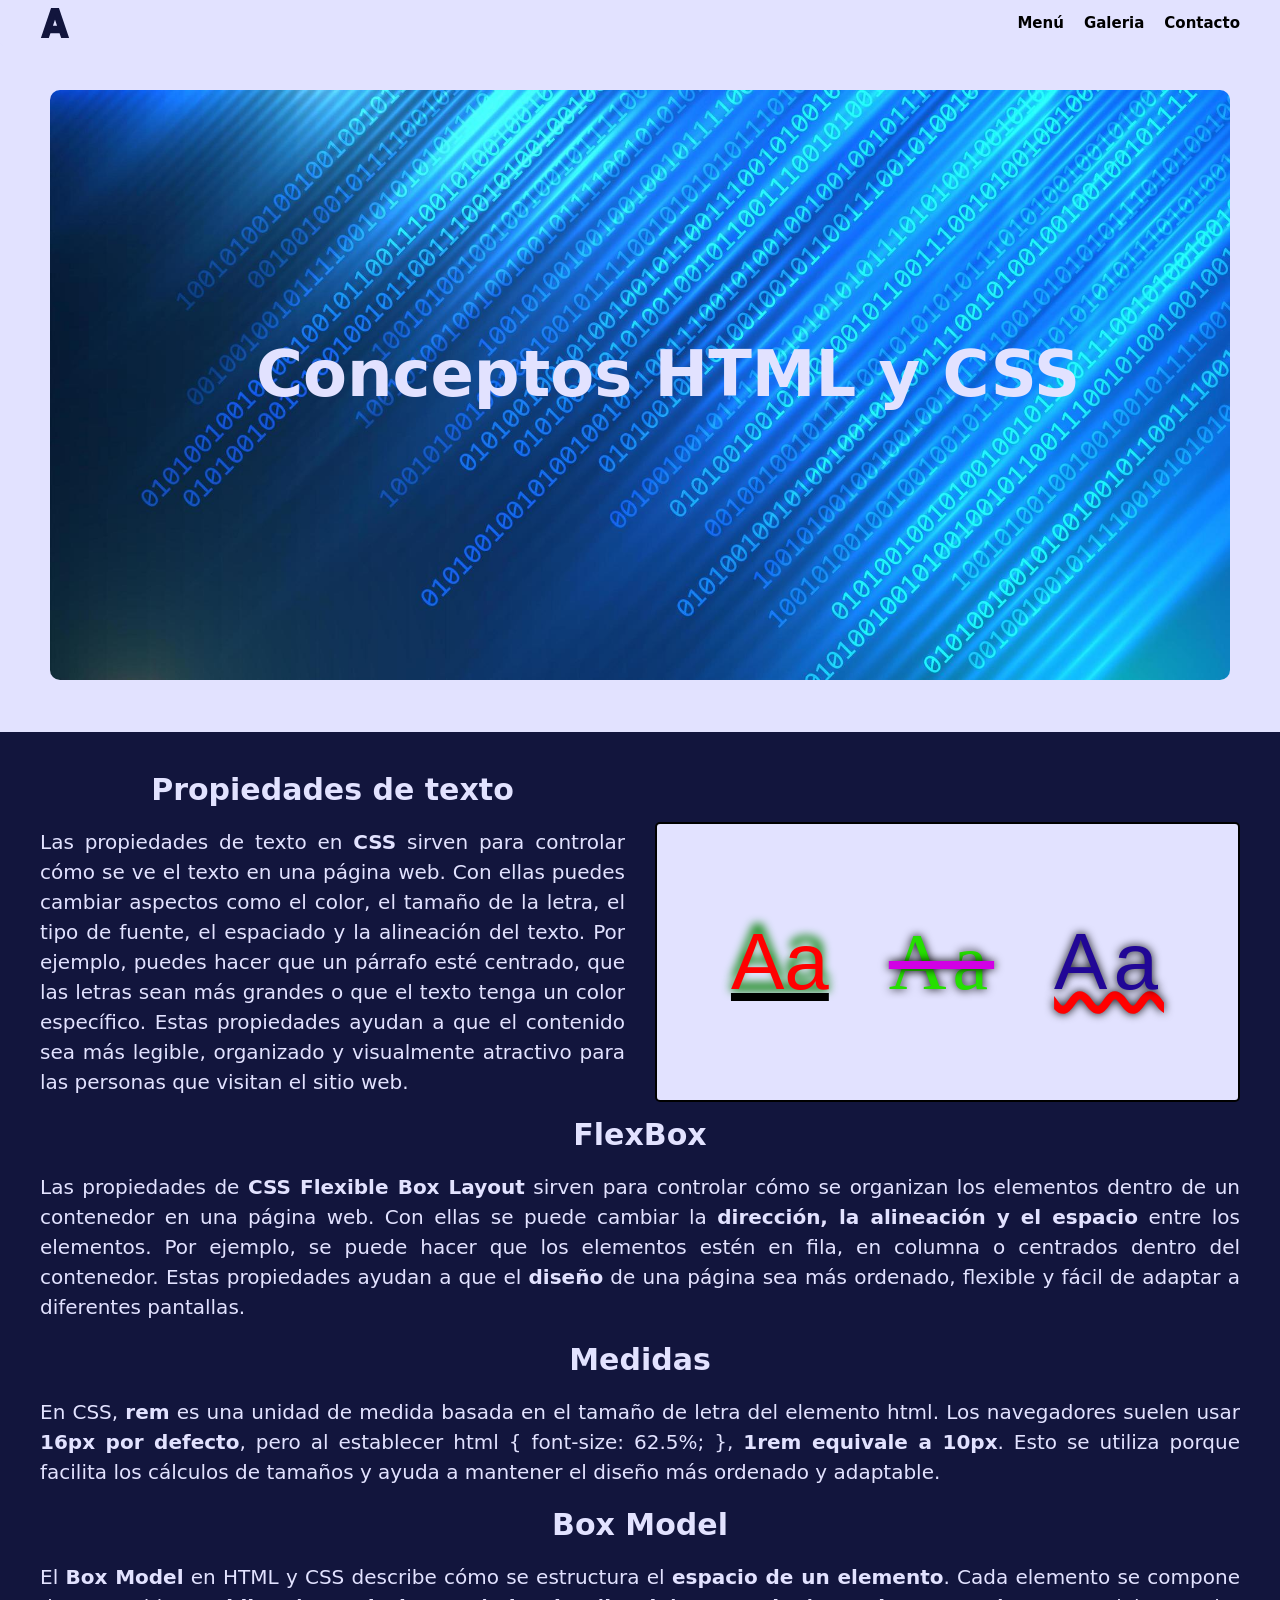
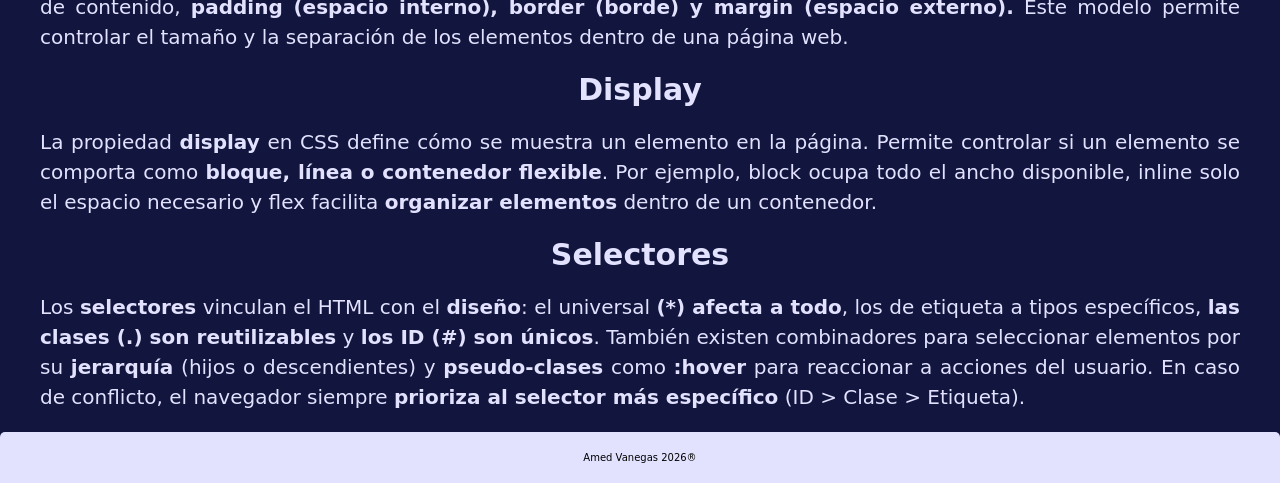
==== commit 943b6ace: "banner prueba" ====
--- a/index.html
+++ b/index.html
@@ -39,11 +39,18 @@
 
     </header>
 
-    <main>
+    <section class="banner">
+        
 
         <h1>Conceptos HTML y CSS</h1>
+        <img src="/images/binary-code-banner-vector.jpg" alt="">
 
-        <section class="pt">
+        </section>
+
+    <main>
+        
+
+        <section class="paragraph ">
 
             <div class="text_half">
 
@@ -79,7 +86,7 @@
 
         </section>
 
-        <section class="pt">
+        <section class="paragraph">
 
             <div class="">
 
@@ -97,7 +104,7 @@
 
         </section>
 
-        <section class="pt">
+        <section class="paragraph">
 
             <div>
 
@@ -130,7 +137,7 @@
 
         </section>
 
-        <section class="pt">
+        <section class="paragraph">
 
             <div>
 
@@ -147,7 +154,7 @@
 
         </section>
 
-        <section class="pt">
+        <section class="paragraph">
 
             <div>
 
--- a/home.css
+++ b/home.css
@@ -5,7 +5,7 @@
     line-height: 3rem;
 }
 
-.pt{
+.paragraph{
     display: flex;
     justify-content: space-between;
     gap: 3rem;
@@ -88,4 +88,52 @@
 
 img{
     width: 100%;
+
+}
+
+
+.banner{
+    padding: 5rem;
+    margin-top: 4rem;
+    background-color: rgb(226, 226, 266);
+    position: relative;
+    
+   
+    
+    
+}
+
+.banner>h1{
+    color: rgb(226, 226, 266);
+    position: absolute;
+    z-index: 500;
+     top: 40%;
+    left: 20%;
+    font-size: 5vw;
+
+}
+.banner>img{
+    border-radius: 1rem;
+    object-fit: fill;
+    
+    
+}
+
+@media (max-width: 800px ){
+
+    .paragraph{
+        flex-direction: column;
+    }
+    .text_half{
+        width: 100%;
+    }
+
+    .graph{
+    width: 100%;
+    padding: 2rem 2rem;
+    margin: 2rem 0;
+}
+
+
+
 }
